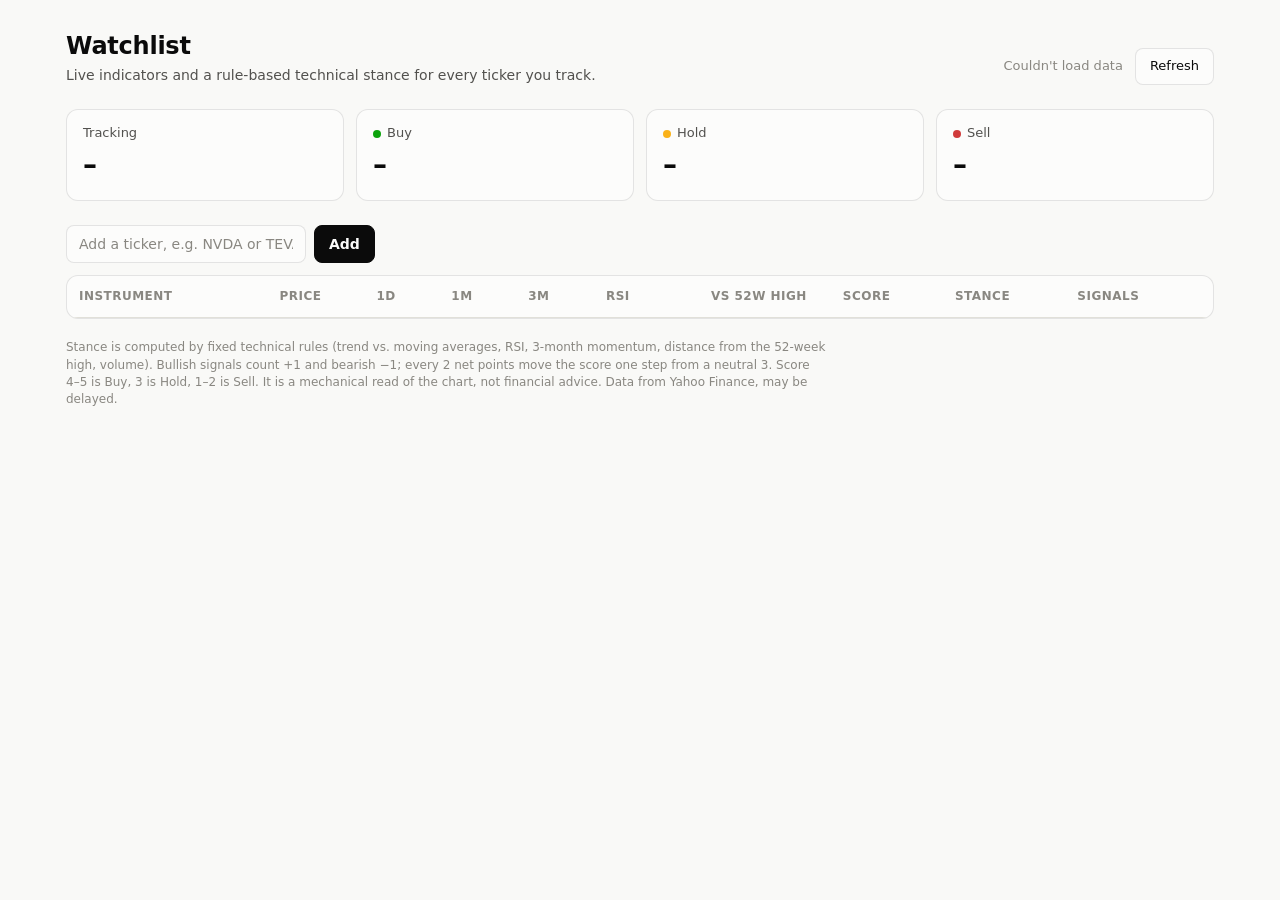
==== app/static/dashboard.html @ c0cba958 "Nadav: Telegram market-analysis bot with watchlist dashboard Telegram bot that turns a year of Yahoo" ====
<!doctype html>
<html lang="en">
<head>
<meta charset="utf-8">
<meta name="viewport" content="width=device-width, initial-scale=1">
<title>Nadav Watchlist</title>
<style>
  :root {
    --page: #f9f9f7;
    --surface: #fcfcfb;
    --ink: #0b0b0b;
    --ink-2: #52514e;
    --muted: #898781;
    --grid: #e1e0d9;
    --border: rgba(11, 11, 11, 0.10);
    --accent: #0b0b0b;
    --accent-ink: #fcfcfb;
    --up: #006300;
    --down: #b42e2e;
    --good: #0ca30c;
    --warning: #fab219;
    --critical: #d03b3b;
    --good-wash: rgba(12, 163, 12, 0.10);
    --warning-wash: rgba(250, 178, 25, 0.16);
    --critical-wash: rgba(208, 59, 59, 0.10);
    --row-hover: rgba(11, 11, 11, 0.03);
    color-scheme: light;
  }
  @media (prefers-color-scheme: dark) {
    :root:not([data-theme="light"]) {
      --page: #0d0d0d; --surface: #1a1a19; --ink: #ffffff; --ink-2: #c3c2b7; --muted: #898781;
      --grid: #2c2c2a; --border: rgba(255, 255, 255, 0.10); --accent: #ffffff; --accent-ink: #0d0d0d;
      --up: #0ca30c; --down: #e86464;
      --good-wash: rgba(12, 163, 12, 0.16); --warning-wash: rgba(250, 178, 25, 0.14);
      --critical-wash: rgba(208, 59, 59, 0.18); --row-hover: rgba(255, 255, 255, 0.03);
      color-scheme: dark;
    }
  }
  :root[data-theme="dark"] {
    --page: #0d0d0d; --surface: #1a1a19; --ink: #ffffff; --ink-2: #c3c2b7; --muted: #898781;
    --grid: #2c2c2a; --border: rgba(255, 255, 255, 0.10); --accent: #ffffff; --accent-ink: #0d0d0d;
    --up: #0ca30c; --down: #e86464;
    --good-wash: rgba(12, 163, 12, 0.16); --warning-wash: rgba(250, 178, 25, 0.14);
    --critical-wash: rgba(208, 59, 59, 0.18); --row-hover: rgba(255, 255, 255, 0.03);
    color-scheme: dark;
  }

  * { box-sizing: border-box; }
  body {
    margin: 0; background: var(--page); color: var(--ink);
    font: 14px/1.45 system-ui, -apple-system, "Segoe UI", sans-serif;
  }
  main { max-width: 1180px; margin: 0 auto; padding: 32px 16px 48px; }

  header { display: flex; flex-wrap: wrap; align-items: flex-end; justify-content: space-between; gap: 12px; }
  h1 { font-size: 24px; line-height: 1.2; margin: 0; letter-spacing: -0.01em; }
  .sub { color: var(--ink-2); margin: 4px 0 0; }
  .meta { display: flex; align-items: center; gap: 12px; color: var(--muted); font-size: 13px; }

  button, input { font: inherit; }
  .btn {
    border: 1px solid var(--border); background: var(--surface); color: var(--ink);
    border-radius: 8px; padding: 8px 14px; cursor: pointer;
  }
  .btn:hover { background: var(--row-hover); }
  .btn-primary { background: var(--accent); color: var(--accent-ink); border-color: var(--accent); font-weight: 600; }
  .btn-primary:hover { opacity: 0.88; background: var(--accent); }
  .btn:disabled { opacity: 0.5; cursor: progress; }

  .tiles { display: grid; grid-template-columns: repeat(4, minmax(0, 1fr)); gap: 12px; margin: 24px 0; }
  .tile { background: var(--surface); border: 1px solid var(--border); border-radius: 12px; padding: 14px 16px; }
  .tile .label { display: flex; align-items: center; gap: 6px; color: var(--ink-2); font-size: 13px; }
  .swatch { width: 8px; height: 8px; border-radius: 50%; }
  .visually-hidden { position: absolute; width: 1px; height: 1px; overflow: hidden; clip: rect(0 0 0 0); }
  .tile .value { font-size: 28px; font-weight: 650; margin-top: 2px; }

  .add { display: flex; flex-wrap: wrap; gap: 8px; align-items: center; margin-bottom: 12px; }
  .add input {
    flex: 0 1 240px; min-width: 0; padding: 8px 12px; border-radius: 8px;
    border: 1px solid var(--border); background: var(--surface); color: var(--ink); text-transform: uppercase;
  }
  .add input::placeholder { text-transform: none; color: var(--muted); }
  .msg { font-size: 13px; color: var(--down); min-height: 1em; }

  .card { background: var(--surface); border: 1px solid var(--border); border-radius: 12px; overflow: hidden; }
  .scroll { overflow-x: auto; }
  table { width: 100%; border-collapse: collapse; min-width: 980px; }
  th, td { padding: 12px; text-align: left; border-bottom: 1px solid var(--grid); vertical-align: middle; }
  tbody tr:last-child td { border-bottom: none; }
  tbody tr:hover { background: var(--row-hover); }
  th {
    font-size: 12px; font-weight: 600; color: var(--muted); text-transform: uppercase; letter-spacing: 0.04em;
    white-space: nowrap; user-select: none;
  }
  th[data-sort] { cursor: pointer; }
  th[data-sort]:hover { color: var(--ink); }
  th .arrow { display: inline-block; width: 1em; }
  .num { text-align: right; font-variant-numeric: tabular-nums; white-space: nowrap; }
  .name { font-weight: 600; }
  .ticker { color: var(--muted); font-size: 12px; }
  .up { color: var(--up); }
  .down { color: var(--down); }
  .muted { color: var(--muted); }

  .stance {
    display: inline-flex; align-items: center; gap: 6px; padding: 3px 10px 3px 8px;
    border-radius: 999px; font-weight: 600; font-size: 13px; white-space: nowrap;
  }
  .stance .dot { width: 8px; height: 8px; border-radius: 50%; }
  .stance-Buy { background: var(--good-wash); }
  .stance-Buy .dot { background: var(--good); }
  .stance-Hold { background: var(--warning-wash); }
  .stance-Hold .dot { background: var(--warning); }
  .stance-Sell { background: var(--critical-wash); }
  .stance-Sell .dot { background: var(--critical); }

  .meter { display: inline-flex; gap: 2px; vertical-align: middle; margin-right: 6px; }
  .meter i { width: 6px; height: 14px; border-radius: 2px; background: var(--grid); }
  .meter i.on { background: var(--ink-2); }

  .chips { display: flex; flex-wrap: wrap; gap: 4px; }
  .chip {
    font-size: 12px; padding: 2px 8px; border-radius: 6px; border: 1px solid var(--border);
    color: var(--ink-2); white-space: nowrap;
  }
  .chip b { font-weight: 600; margin-right: 3px; }

  .remove {
    border: none; background: none; color: var(--muted); cursor: pointer; font-size: 18px; line-height: 1;
    padding: 4px 8px; border-radius: 6px;
  }
  .remove:hover { color: var(--down); background: var(--critical-wash); }

  .empty { padding: 48px 16px; text-align: center; color: var(--ink-2); }
  .empty strong { display: block; color: var(--ink); font-size: 16px; margin-bottom: 4px; }

  footer { margin-top: 20px; color: var(--muted); font-size: 12px; max-width: 760px; }

  @media (max-width: 640px) {
    main { padding-top: 20px; }
    .tiles { grid-template-columns: repeat(2, minmax(0, 1fr)); }
    .add input { flex: 1 1 160px; }
  }
</style>
</head>
<body>
<main>
  <header>
    <div>
      <h1>Watchlist</h1>
      <p class="sub">Live indicators and a rule-based technical stance for every ticker you track.</p>
    </div>
    <div class="meta">
      <span id="updated">Loading…</span>
      <button class="btn" id="refresh" type="button">Refresh</button>
    </div>
  </header>

  <section class="tiles" aria-label="Summary">
    <div class="tile"><div class="label">Tracking</div><div class="value" id="t-total">–</div></div>
    <div class="tile"><div class="label"><span class="swatch" style="background: var(--good)"></span>Buy</div><div class="value" id="t-Buy">–</div></div>
    <div class="tile"><div class="label"><span class="swatch" style="background: var(--warning)"></span>Hold</div><div class="value" id="t-Hold">–</div></div>
    <div class="tile"><div class="label"><span class="swatch" style="background: var(--critical)"></span>Sell</div><div class="value" id="t-Sell">–</div></div>
  </section>

  <form class="add" id="add-form" autocomplete="off">
    <input id="ticker" name="ticker" placeholder="Add a ticker, e.g. NVDA or TEVA.TA" aria-label="Ticker" required maxlength="16">
    <button class="btn btn-primary" id="add-btn" type="submit">Add</button>
    <span class="msg" id="msg" role="status"></span>
  </form>

  <div class="card">
    <div class="scroll">
      <table>
        <thead>
          <tr>
            <th data-sort="name">Instrument<span class="arrow"></span></th>
            <th class="num" data-sort="price">Price<span class="arrow"></span></th>
            <th class="num" data-sort="change_1d_pct">1D<span class="arrow"></span></th>
            <th class="num" data-sort="change_1m_pct">1M<span class="arrow"></span></th>
            <th class="num" data-sort="change_3m_pct">3M<span class="arrow"></span></th>
            <th class="num" data-sort="rsi_14">RSI<span class="arrow"></span></th>
            <th class="num" data-sort="from_52w_high_pct">vs 52W high<span class="arrow"></span></th>
            <th data-sort="score">Score<span class="arrow"></span></th>
            <th data-sort="stance">Stance<span class="arrow"></span></th>
            <th>Signals</th>
            <th><span class="visually-hidden">Remove</span></th>
          </tr>
        </thead>
        <tbody id="rows"></tbody>
      </table>
    </div>
  </div>

  <footer>
    Stance is computed by fixed technical rules (trend vs. moving averages, RSI, 3-month momentum,
    distance from the 52-week high, volume). Bullish signals count +1 and bearish −1; every 2 net points
    move the score one step from a neutral 3. Score 4–5 is Buy, 3 is Hold, 1–2 is Sell.
    It is a mechanical read of the chart, not financial advice. Data from Yahoo Finance, may be delayed.
  </footer>
</main>

<script>
  const STANCE_ORDER = { Buy: 3, Hold: 2, Sell: 1 };
  let rows = [];
  let sort = { key: "score", dir: -1 };

  const $ = (id) => document.getElementById(id);
  const el = (tag, cls, text) => {
    const node = document.createElement(tag);
    if (cls) node.className = cls;
    if (text !== undefined) node.textContent = text;
    return node;
  };
  const num = (v, d = 2) => v == null ? "n/a" : v.toLocaleString(undefined, { minimumFractionDigits: d, maximumFractionDigits: d });
  const pct = (v) => v == null ? "n/a" : `${v >= 0 ? "+" : ""}${v.toFixed(2)}%`;
  const tone = (v) => v == null ? "muted" : v >= 0 ? "up" : "down";

  const pctCell = (v) => el("td", `num ${tone(v)}`, pct(v));

  function render() {
    const body = $("rows");
    body.replaceChildren();

    const ok = rows.filter((r) => !r.error);
    $("t-total").textContent = rows.length;
    for (const s of ["Buy", "Hold", "Sell"]) $(`t-${s}`).textContent = ok.filter((r) => r.stance === s).length;

    if (!rows.length) {
      const td = el("td", "empty");
      td.colSpan = 11;
      td.append(el("strong", "", "Your watchlist is empty"), "Add a ticker above to start tracking it.");
      const tr = el("tr");
      tr.append(td);
      body.append(tr);
      return;
    }

    const sorted = [...rows].sort((a, b) => {
      const va = sort.key === "stance" ? STANCE_ORDER[a.stance] : a[sort.key];
      const vb = sort.key === "stance" ? STANCE_ORDER[b.stance] : b[sort.key];
      if (va == null) return 1;
      if (vb == null) return -1;
      return (typeof va === "string" ? va.localeCompare(vb) : va - vb) * sort.dir;
    });

    for (const r of sorted) {
      const tr = el("tr");
      const name = el("td");
      name.append(el("div", "name", r.name || r.ticker), el("div", "ticker", r.ticker));
      tr.append(name);

      if (r.error) {
        const td = el("td", "muted", r.error);
        td.colSpan = 9;
        tr.append(td);
      } else {
        const price = el("td", "num", num(r.price));
        price.append(el("span", "muted", ` ${r.currency || ""}`));
        tr.append(
          price,
          pctCell(r.change_1d_pct),
          pctCell(r.change_1m_pct),
          pctCell(r.change_3m_pct),
          el("td", "num", num(r.rsi_14, 1)),
          pctCell(r.from_52w_high_pct),
        );

        const score = el("td");
        score.style.whiteSpace = "nowrap";
        const meter = el("span", "meter");
        meter.setAttribute("aria-hidden", "true");
        for (let i = 1; i <= 5; i++) meter.append(el("i", i <= r.score ? "on" : ""));
        score.append(meter, `${r.score}/5`);
        tr.append(score);

        const stance = el("td");
        const badge = el("span", `stance stance-${r.stance}`);
        badge.append(el("span", "dot"), r.stance);
        stance.append(badge);
        tr.append(stance);

        const sigs = el("td");
        const chips = el("div", "chips");
        if (!r.signals.length) chips.append(el("span", "muted", "No strong signals"));
        for (const s of r.signals) {
          const chip = el("span", "chip");
          const mark = el("b", s.bias > 0 ? "up" : "down", s.bias > 0 ? "▲" : "▼");
          chip.title = s.bias > 0 ? "Bullish signal (+1)" : "Bearish signal (−1)";
          chip.append(mark, s.label);
          chips.append(chip);
        }
        sigs.append(chips);
        tr.append(sigs);
      }

      const rm = el("td");
      const btn = el("button", "remove", "×");
      btn.type = "button";
      btn.title = `Remove ${r.ticker}`;
      btn.setAttribute("aria-label", `Remove ${r.ticker}`);
      btn.onclick = () => removeTicker(r.ticker);
      rm.append(btn);
      tr.append(rm);
      body.append(tr);
    }

    document.querySelectorAll("th[data-sort]").forEach((th) => {
      th.querySelector(".arrow").textContent = th.dataset.sort === sort.key ? (sort.dir > 0 ? " ↑" : " ↓") : "";
    });
  }

  async function load() {
    $("refresh").disabled = true;
    $("updated").textContent = "Updating…";
    try {
      const res = await fetch("/api/watchlist");
      if (!res.ok) throw new Error(res.statusText);
      rows = await res.json();
      render();
      $("updated").textContent = `Updated ${new Date().toLocaleTimeString([], { hour: "2-digit", minute: "2-digit" })}`;
    } catch {
      $("updated").textContent = "Couldn't load data";
    } finally {
      $("refresh").disabled = false;
    }
  }

  async function removeTicker(ticker) {
    const res = await fetch(`/api/watchlist/${encodeURIComponent(ticker)}`, { method: "DELETE" });
    if (res.ok || res.status === 404) {
      rows = rows.filter((r) => r.ticker !== ticker);
      render();
    }
  }

  $("add-form").addEventListener("submit", async (event) => {
    event.preventDefault();
    const input = $("ticker");
    const ticker = input.value.trim();
    if (!ticker) return;
    $("add-btn").disabled = true;
    $("msg").textContent = "";
    try {
      const res = await fetch("/api/watchlist", {
        method: "POST",
        headers: { "Content-Type": "application/json" },
        body: JSON.stringify({ ticker }),
      });
      const data = await res.json();
      if (!res.ok) {
        $("msg").textContent = data.detail || "Couldn't add that ticker.";
        return;
      }
      rows = rows.filter((r) => r.ticker !== data.ticker).concat(data);
      input.value = "";
      render();
    } catch {
      $("msg").textContent = "Network error, try again.";
    } finally {
      $("add-btn").disabled = false;
    }
  });

  document.querySelectorAll("th[data-sort]").forEach((th) => {
    th.addEventListener("click", () => {
      const key = th.dataset.sort;
      sort = sort.key === key ? { key, dir: -sort.dir } : { key, dir: key === "name" ? 1 : -1 };
      render();
    });
  });

  $("refresh").addEventListener("click", load);
  load();
</script>
</body>
</html>
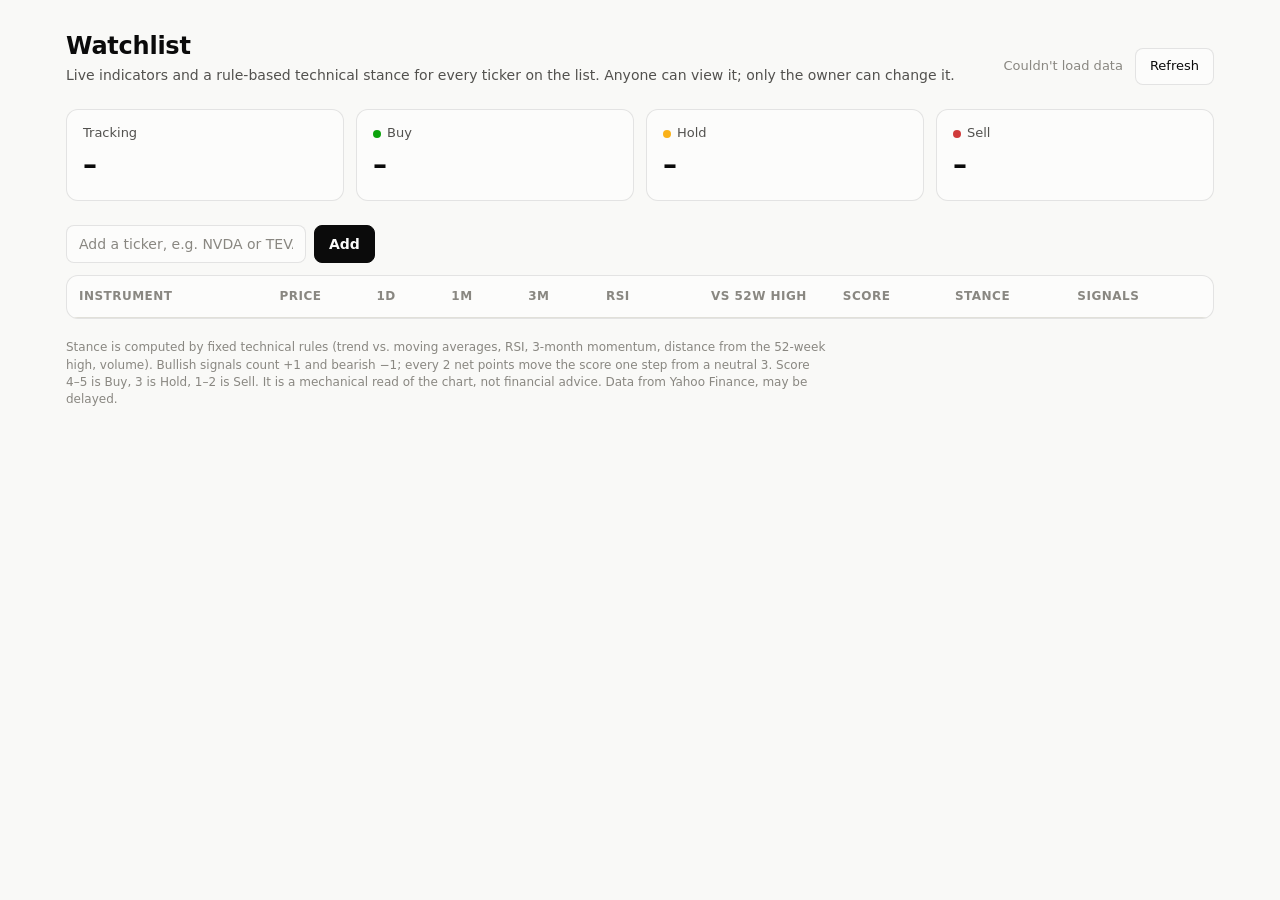
==== commit a577b0fd: "Make the deployed dashboard a public, read-only demo The browser's Basic-auth prompt on the dashboar" ====
--- a/app/static/dashboard.html
+++ b/app/static/dashboard.html
@@ -148,7 +148,7 @@
   <header>
     <div>
       <h1>Watchlist</h1>
-      <p class="sub">Live indicators and a rule-based technical stance for every ticker you track.</p>
+      <p class="sub">Live indicators and a rule-based technical stance for every ticker on the list. Anyone can view it; only the owner can change it.</p>
     </div>
     <div class="meta">
       <span id="updated">Loading…</span>
@@ -202,6 +202,7 @@
 
 <script>
   const STANCE_ORDER = { Buy: 3, Hold: 2, Sell: 1 };
+  const OWNER_ONLY = "Only the owner can change this list. Viewing is open to everyone.";
   let rows = [];
   let sort = { key: "score", dir: -1 };
 
@@ -314,7 +315,7 @@
     $("refresh").disabled = true;
     $("updated").textContent = "Updating…";
     try {
-      const res = await fetch("/api/watchlist");
+      const res = await fetch("/api/watchlist", { headers: { "X-Nadav-Dashboard": "1" } });
       if (!res.ok) throw new Error(res.statusText);
       rows = await res.json();
       render();
@@ -327,8 +328,13 @@
   }
 
   async function removeTicker(ticker) {
-    const res = await fetch(`/api/watchlist/${encodeURIComponent(ticker)}`, { method: "DELETE" });
-    if (res.ok || res.status === 404) {
+    const res = await fetch(`/api/watchlist/${encodeURIComponent(ticker)}`, {
+      method: "DELETE",
+      headers: { "X-Nadav-Dashboard": "1" },
+    });
+    if (res.status === 401) {
+      $("msg").textContent = OWNER_ONLY;
+    } else if (res.ok || res.status === 404) {
       rows = rows.filter((r) => r.ticker !== ticker);
       render();
     }
@@ -344,10 +350,14 @@
     try {
       const res = await fetch("/api/watchlist", {
         method: "POST",
-        headers: { "Content-Type": "application/json" },
+        headers: { "Content-Type": "application/json", "X-Nadav-Dashboard": "1" },
         body: JSON.stringify({ ticker }),
       });
       const data = await res.json();
+      if (res.status === 401) {
+        $("msg").textContent = OWNER_ONLY;
+        return;
+      }
       if (!res.ok) {
         $("msg").textContent = data.detail || "Couldn't add that ticker.";
         return;
